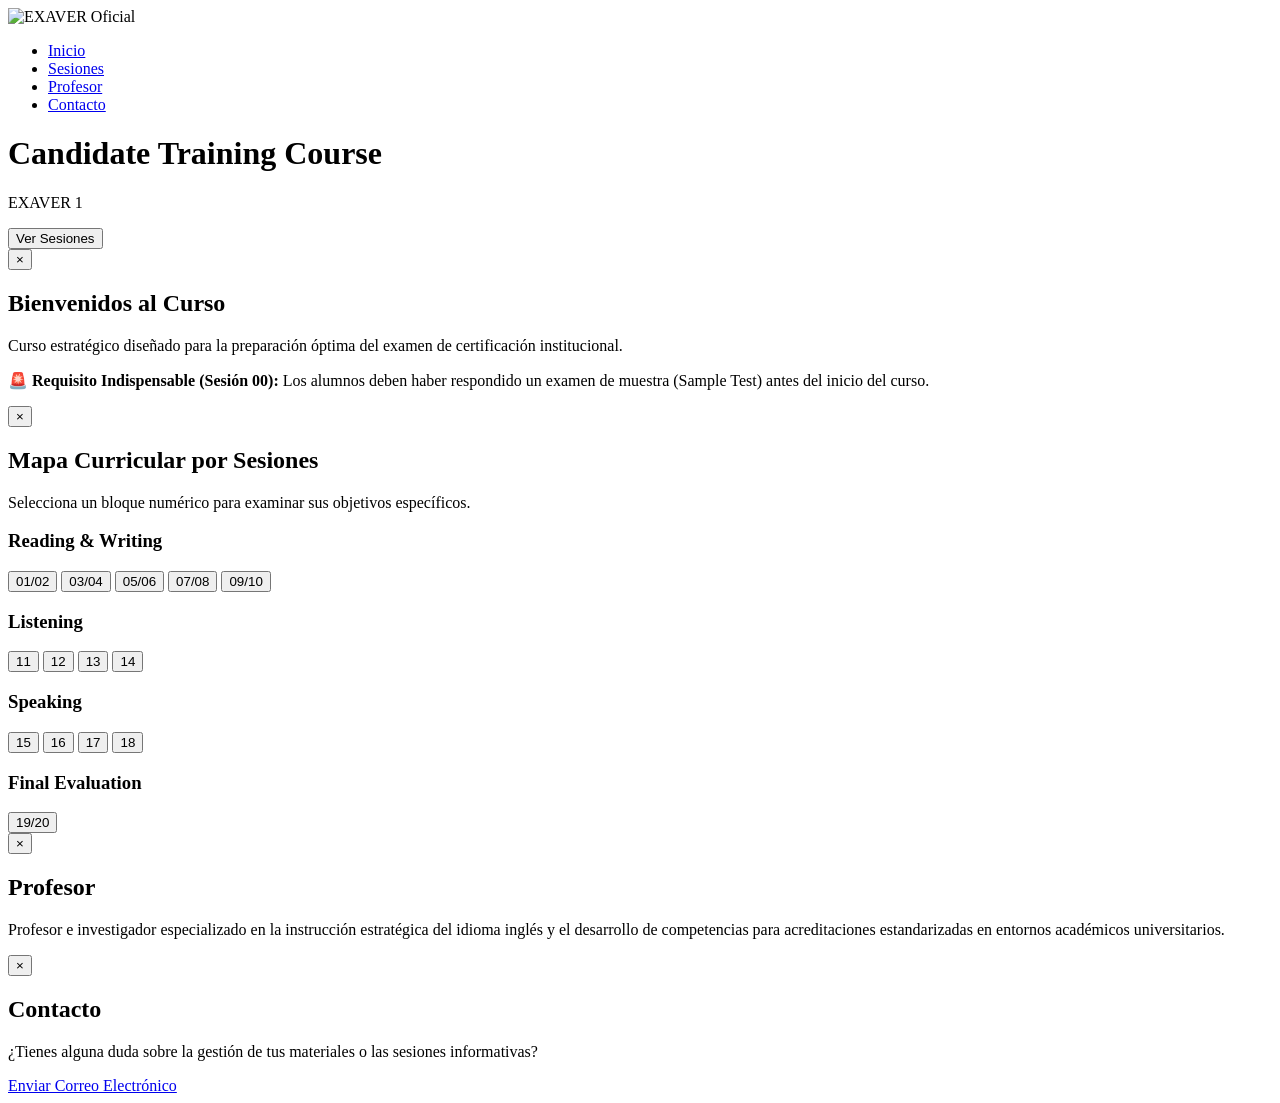
==== detalle.html @ 800e0915 "Add files via upload" ====
<!DOCTYPE html>
<html lang="es">
<head>
    <meta charset="UTF-8">
    <meta name="viewport" content="width=device-width, initial-scale=1.0">
    <title>EXAVER 1 Candidate Training Course</title>
    <link href="https://fonts.googleapis.com/css2?family=Montserrat:wght@400;600;800&display=swap" rel="stylesheet">
    <link rel="stylesheet" href="style.css">
</head>
<body>

    <header>
        <nav class="navbar">
            <div class="logo-container">
                <img src="image_718821.png" alt="EXAVER Oficial" class="nav-logo">
            </div>
            <ul class="nav-links">
                <li><a href="#" onclick="abrirModal('modal-inicio')">Inicio</a></li>
                <li><a href="#" onclick="abrirModal('modal-sesiones')">Sesiones</a></li>
                <li><a href="#" onclick="abrirModal('modal-profesor')">Profesor</a></li>
                <li><a href="#" onclick="abrirModal('modal-contacto')">Contacto</a></li>
            </ul>
        </nav>
    </header>

    <main class="hero-cover">
        <div class="hero-overlay">
            <div class="hero-content">
                <h1>Candidate Training Course</h1>
                <p class="tagline">EXAVER 1</p>
                <button class="btn-main" onclick="abrirModal('modal-sesiones')">Ver Sesiones</button>
            </div>
        </div>
    </main>

    <div id="modal-inicio" class="modal-overlay">
        <div class="modal-window">
            <button class="modal-close" onclick="cerrarModal('modal-inicio')">&times;</button>
            <h2>Bienvenidos al Curso</h2>
            <div class="divider"></div>
            <p class="modal-intro">Curso estratégico diseñado para la preparación óptima del examen de certificación institucional.</p>
            <div class="alert-box">
                <p><strong>🚨 Requisito Indispensable (Sesión 00):</strong> Los alumnos deben haber respondido un examen de muestra (Sample Test) antes del inicio del curso.</p>
            </div>
        </div>
    </div>

    <div id="modal-sesiones" class="modal-overlay">
        <div class="modal-window modal-wide">
            <button class="modal-close" onclick="cerrarModal('modal-sesiones')">&times;</button>
            <h2>Mapa Curricular por Sesiones</h2>
            <p class="modal-subtitle">Selecciona un bloque numérico para examinar sus objetivos específicos.</p>
            
            <div class="modules-grid">
                <div class="card bg-rw">
                    <h3>Reading & Writing</h3>
                    <div class="btn-group">
                        <button class="btn-session" onclick="verDetalle('1_2')">01/02</button>
                        <button class="btn-session" onclick="verDetalle('3_4')">03/04</button>
                        <button class="btn-session" onclick="verDetalle('5_6')">05/06</button>
                        <button class="btn-session" onclick="verDetalle('7_8')">07/08</button>
                        <button class="btn-session" onclick="verDetalle('9_10')">09/10</button>
                    </div>
                </div>

                <div class="card bg-listening">
                    <h3>Listening</h3>
                    <div class="btn-group">
                        <button class="btn-session" onclick="verDetalle('11')">11</button>
                        <button class="btn-session" onclick="verDetalle('12')">12</button>
                        <button class="btn-session" onclick="verDetalle('13')">13</button>
                        <button class="btn-session" onclick="verDetalle('14')">14</button>
                    </div>
                </div>

                <div class="card bg-speaking">
                    <h3>Speaking</h3>
                    <div class="btn-group">
                        <button class="btn-session" onclick="verDetalle('15')">15</button>
                        <button class="btn-session" onclick="verDetalle('16')">16</button>
                        <button class="btn-session" onclick="verDetalle('17')">17</button>
                        <button class="btn-session" onclick="verDetalle('18')">18</button>
                    </div>
                </div>

                <div class="card bg-final">
                    <h3>Final Evaluation</h3>
                    <div class="btn-group justify-center">
                        <button class="btn-session long-btn" onclick="verDetalle('19_20')">19/20</button>
                    </div>
                </div>
            </div>
        </div>
    </div>

    <div id="modal-profesor" class="modal-overlay">
        <div class="modal-window">
            <button class="modal-close" onclick="cerrarModal('modal-profesor')">&times;</button>
            <h2>Profesor</h2>
            <div class="divider"></div>
            <p class="text-content">Profesor e investigador especializado en la instrucción estratégica del idioma inglés y el desarrollo de competencias para acreditaciones estandarizadas en entornos académicos universitarios.</p>
        </div>
    </div>

    <div id="modal-contacto" class="modal-overlay">
        <div class="modal-window">
            <button class="modal-close" onclick="cerrarModal('modal-contacto')">&times;</button>
            <h2>Contacto</h2>
            <div class="divider"></div>
            <p class="text-content">¿Tienes alguna duda sobre la gestión de tus materiales o las sesiones informativas?</p>
            <a href="mailto:tu-correo@uv.mx" class="btn-action">Enviar Correo Electrónico</a>
        </div>
    </div>

    <script>
        function abrirModal(id) {
            document.getElementById(id).classList.add('active');
        }
        function cerrarModal(id) {
            document.getElementById(id).classList.remove('active');
        }
        function verDetalle(id) {
            // Redirige de manera limpia a la nueva ventana dedicada
            window.open('detalle.html?sesion=' + id, '_blank');
        }
    </script>
</body>
</html>
---- style.css ----
<!DOCTYPE html>
<html lang="es">
<head>
    <meta charset="UTF-8">
    <meta name="viewport" content="width=device-width, initial-scale=1.0">
    <title>Detalles de la Sesión</title>
    <link href="https://fonts.googleapis.com/css2?family=Montserrat:wght@400;600;800&display=swap" rel="stylesheet">
    <link rel="stylesheet" href="style.css">
</head>
<body style="background: #f3f7fa; display: flex; align-items: center; justify-content: center; min-height: 100vh;">

    <div class="standalone-detail-page animate-fade">
        <div class="detail-box">
            <span id="det-modulo" class="badge">Módulo</span>
            <h1 id="det-titulo">Cargando Sesión...</h1>
            <div class="divider"></div>
            <div class="info-block">
                <h4>🎯 Enfoque Principal:</h4>
                <p id="det-foco"></p>
            </div>
            <div class="info-block">
                <h4>🚀 Objetivos Estratégicos:</h4>
                <ul id="det-objetivos"></ul>
            </div>
            <button onclick="window.close()" class="btn-action" style="background-color: #4A5568;">Cerrar esta Ventana</button>
        </div>
    </div>

    <script>
        const datosSesiones = {
            "1_2": { mod: "Reading & Writing", t: "Sesiones 01 / 02", f: "Comprensión global de avisos y señalizaciones[cite: 15, 16].", o: ["Identificar intenciones comunicativas en textos cortos.", "Aprender mecánicas de descarte lógico de distractores semánticos."] },
            "3_4": { mod: "Reading & Writing", t: "Sesiones 03 / 04", f: "Reforzamiento de emparejamiento de textos complejos[cite: 19, 21].", o: ["Escanear información bajo presión de tiempo coordinado.", "Cruzar restricciones léxicas en perfiles múltiples."] },
            "5_6": { mod: "Reading & Writing", t: "Sesiones 05 / 06", f: "Procesamiento de Cloze estructural y gramatical[cite: 23, 24].", o: ["Analizar la cohesión mediante conectores y pronombres de referencia.", "Evaluar contextos gramaticales anteriores y posteriores."] },
            "7_8": { mod: "Reading & Writing", t: "Sesiones 07 / 08", f: "Comprensión detallada de opiniones y textos extensos[cite: 26, 27].", o: ["Discernir de manera puntual entre datos factuales y opiniones implícitas.", "Mapear líneas de evidencia textual directa."] },
            "9_10": { mod: "Reading & Writing", t: "Sesiones 09 / 10", f: "Producción de textos escritos estructurados[cite: 31, 32].", o: ["Aplicar rúbricas de cumplimiento de tarea y rango léxico.", "Desarrollar plantillas de redacción formal e informal."] },
            "11": { mod: "Listening", t: "Sesión 11", f: "Identificación de datos específicos en monólogos cortos[cite: 93, 94].", o: ["Monitorear distractores auditivos recurrentes.", "Retener información numérica y de localización precisa."] },
            "12": { mod: "Listening", t: "Sesión 12", f: "Reforzamiento de completado de notas y dictados[cite: 96, 97].", o: ["Predecir categorías gramaticales antes de las reproducciones.", "Asegurar ortografía precisa bajo velocidad de examen."] },
            "13": { mod: "Listening", t: "Sesión 13", f: "Identificación de posturas en múltiples hablantes[cite: 99, 100].", o: ["Interpretar estados de ánimo y lenguaje idiomático.", "Discernir intenciones abstractas más allá de palabras literales."] },
            "14": { mod: "Listening", t: "Sesión 14", f: "Seguimiento de narrativas y diálogos extensos[cite: 104, 105].", o: ["Mantener concentración sostenida en audios de larga duración.", "Detectar cambios discursivos clave para avanzar preguntas."] },
            "15": { mod: "Speaking", t: "Sesión 15", f: "Entrevista personal e interacción social directa[cite: 117].", o: ["Expandir respuestas cortas de manera natural.", "Estructurar respuestas combinando justificación y anécdotas."] },
            "16": { mod: "Speaking", t: "Sesión 16", f: "Reforzamiento de tareas colaborativas en parejas[cite: 118].", o: ["Manejar turnos de habla y estrategias de negociación fluida.", "Establecer diálogos de balance mutuo en la distribución de tiempo."] },
            "17": { mod: "Speaking", t: "Sesión 17", f: "Desarrollo del turno monologal extendido[cite: 118].", o: ["Organizar descripciones visuales mediante conectores de espacio.", "Aplicar técnicas de circunloquio ante vacíos de vocabulario."] },
            "18": { mod: "Speaking", t: "Sesión 18", f: "Práctica general con evaluaciones formativas de Speaking[cite: 118].", o: ["Simular tiempos y dinámicas de interacción bajo rúbrica real.", "Co-evaluar el desempeño oral usando listas de verificación objetivas."] },
            "19_20": { mod: "Final Evaluation", t: "Sesiones 19 / 20", f: "Simulacro real integrado (1.5 horas) y cierre estratégico con retroalimentación [cite: 132].", o: ["Administrar los tiempos de resolución y vaciado de respuestas en bloques reales [cite: 132].", "Recibir diagnósticos de error para prevención sistemática final[cite: 132]."] }
        };

        const params = new URLSearchParams(window.location.search);
        const sesionId = params.get('sesion');

        if (sesionId && datosSesiones[sesionId]) {
            const data = datosSesiones[sesionId];
            document.getElementById('det-modulo').innerText = data.mod;
            document.getElementById('det-titulo').innerText = data.t;
            document.getElementById('det-foco').innerText = data.f;
            
            let htmlObj = "";
            data.o.forEach(obj => { htmlObj += `<li>${obj}</li>`; });
            document.getElementById('det-objetivos').innerHTML = htmlObj;
            document.title = "Detalles - " + data.t;
        } else {
            document.getElementById('det-titulo').innerText = "Sesión no encontrada";
        }
    </script>
</body>
</html>
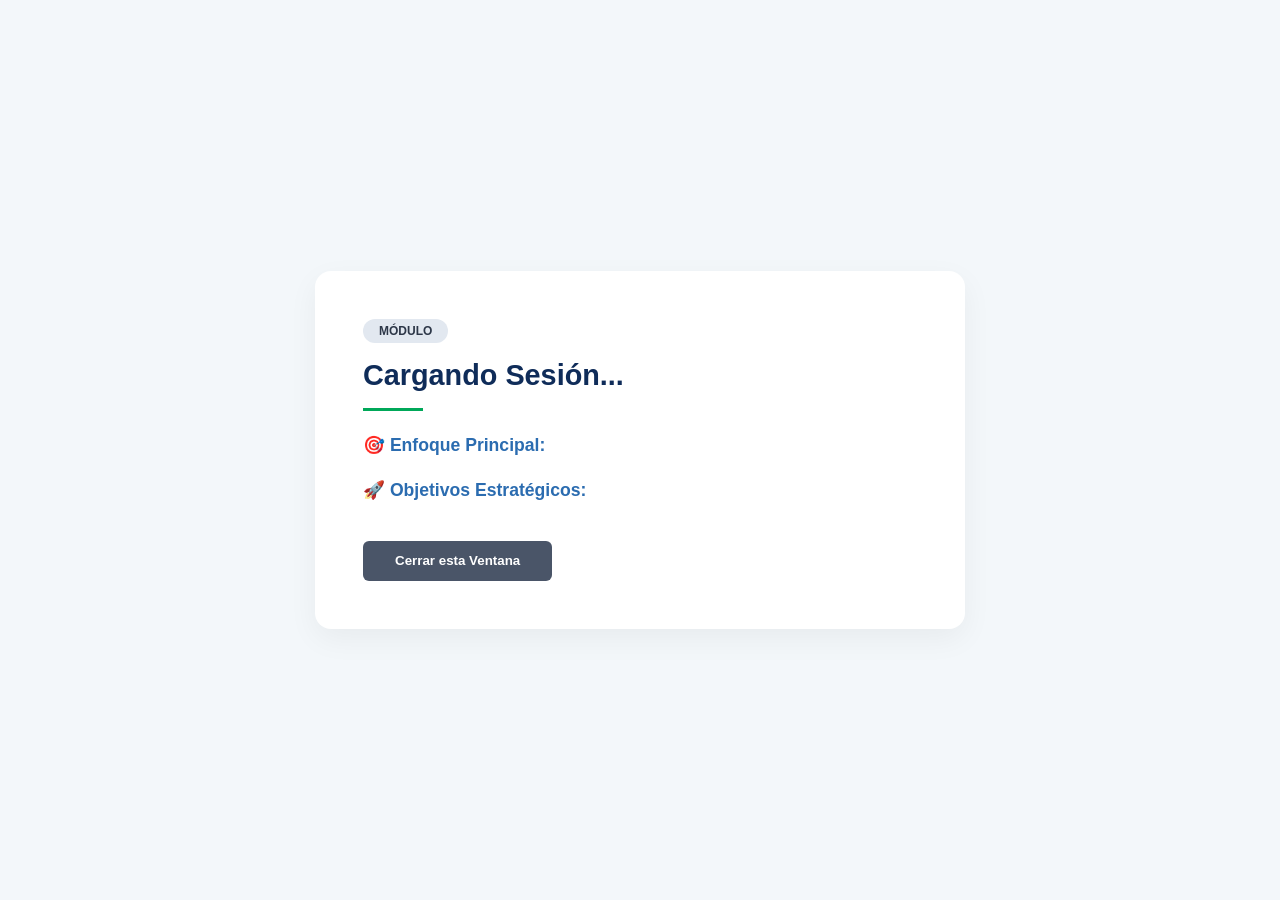
==== commit d392680c: "Add files via upload EXACT Launchment" ====
--- a/detalle.html
+++ b/detalle.html
@@ -3,125 +3,74 @@
 <head>
     <meta charset="UTF-8">
     <meta name="viewport" content="width=device-width, initial-scale=1.0">
-    <title>EXAVER 1 Candidate Training Course</title>
+    <title>Detalles de la Sesión</title>
     <link href="https://fonts.googleapis.com/css2?family=Montserrat:wght@400;600;800&display=swap" rel="stylesheet">
-    <link rel="stylesheet" href="style.css">
+    <style>
+        :root { --exaver-blue: #2B6CB0; --dark-text: #2d3748; }
+        * { margin: 0; padding: 0; box-sizing: border-box; font-family: 'Montserrat', sans-serif; }
+        body { background: #f3f7fa; display: flex; align-items: center; justify-content: center; min-height: 100vh; padding: 1.5rem; }
+        
+        .detail-box { background: #ffffff; padding: 3rem; border-radius: 16px; box-shadow: 0 10px 30px rgba(0,0,0,0.05); max-width: 650px; width: 100%; }
+        .badge { background-color: #E2E8F0; color: var(--dark-text); padding: 0.3rem 1rem; border-radius: 20px; font-size: 0.75rem; font-weight: 700; text-transform: uppercase; display: inline-block; margin-bottom: 1rem; }
+        h1 { color: #0F2C59; font-size: 1.8rem; font-weight: 800; margin-bottom: 1rem; }
+        .divider { height: 3px; background: #00A859; width: 60px; margin-bottom: 1.5rem; }
+        .info-block { margin-bottom: 1.5rem; color: var(--dark-text); }
+        .info-block h4 { color: var(--exaver-blue); margin-bottom: 0.4rem; font-size: 1.1rem; }
+        .info-block p { color: #4A5568; line-height: 1.6; }
+        .info-block ul { padding-left: 1.2rem; color: #4A5568; line-height: 1.6; }
+        .info-block li { margin-bottom: 0.4rem; }
+        
+        .btn-close { display: inline-block; background-color: #4A5568; color: #ffffff; padding: 0.8rem 2rem; border-radius: 6px; font-weight: 600; border: none; cursor: pointer; margin-top: 1rem; }
+    </style>
 </head>
 <body>
 
-    <header>
-        <nav class="navbar">
-            <div class="logo-container">
-                <img src="image_718821.png" alt="EXAVER Oficial" class="nav-logo">
-            </div>
-            <ul class="nav-links">
-                <li><a href="#" onclick="abrirModal('modal-inicio')">Inicio</a></li>
-                <li><a href="#" onclick="abrirModal('modal-sesiones')">Sesiones</a></li>
-                <li><a href="#" onclick="abrirModal('modal-profesor')">Profesor</a></li>
-                <li><a href="#" onclick="abrirModal('modal-contacto')">Contacto</a></li>
-            </ul>
-        </nav>
-    </header>
-
-    <main class="hero-cover">
-        <div class="hero-overlay">
-            <div class="hero-content">
-                <h1>Candidate Training Course</h1>
-                <p class="tagline">EXAVER 1</p>
-                <button class="btn-main" onclick="abrirModal('modal-sesiones')">Ver Sesiones</button>
-            </div>
+    <div class="detail-box">
+        <span id="det-modulo" class="badge">Módulo</span>
+        <h1 id="det-titulo">Cargando Sesión...</h1>
+        <div class="divider"></div>
+        <div class="info-block">
+            <h4>🎯 Enfoque Principal:</h4>
+            <p id="det-foco"></p>
         </div>
-    </main>
-
-    <div id="modal-inicio" class="modal-overlay">
-        <div class="modal-window">
-            <button class="modal-close" onclick="cerrarModal('modal-inicio')">&times;</button>
-            <h2>Bienvenidos al Curso</h2>
-            <div class="divider"></div>
-            <p class="modal-intro">Curso estratégico diseñado para la preparación óptima del examen de certificación institucional.</p>
-            <div class="alert-box">
-                <p><strong>🚨 Requisito Indispensable (Sesión 00):</strong> Los alumnos deben haber respondido un examen de muestra (Sample Test) antes del inicio del curso.</p>
-            </div>
+        <div class="info-block">
+            <h4>🚀 Objetivos Estratégicos:</h4>
+            <ul id="det-objetivos"></ul>
         </div>
-    </div>
-
-    <div id="modal-sesiones" class="modal-overlay">
-        <div class="modal-window modal-wide">
-            <button class="modal-close" onclick="cerrarModal('modal-sesiones')">&times;</button>
-            <h2>Mapa Curricular por Sesiones</h2>
-            <p class="modal-subtitle">Selecciona un bloque numérico para examinar sus objetivos específicos.</p>
-            
-            <div class="modules-grid">
-                <div class="card bg-rw">
-                    <h3>Reading & Writing</h3>
-                    <div class="btn-group">
-                        <button class="btn-session" onclick="verDetalle('1_2')">01/02</button>
-                        <button class="btn-session" onclick="verDetalle('3_4')">03/04</button>
-                        <button class="btn-session" onclick="verDetalle('5_6')">05/06</button>
-                        <button class="btn-session" onclick="verDetalle('7_8')">07/08</button>
-                        <button class="btn-session" onclick="verDetalle('9_10')">09/10</button>
-                    </div>
-                </div>
-
-                <div class="card bg-listening">
-                    <h3>Listening</h3>
-                    <div class="btn-group">
-                        <button class="btn-session" onclick="verDetalle('11')">11</button>
-                        <button class="btn-session" onclick="verDetalle('12')">12</button>
-                        <button class="btn-session" onclick="verDetalle('13')">13</button>
-                        <button class="btn-session" onclick="verDetalle('14')">14</button>
-                    </div>
-                </div>
-
-                <div class="card bg-speaking">
-                    <h3>Speaking</h3>
-                    <div class="btn-group">
-                        <button class="btn-session" onclick="verDetalle('15')">15</button>
-                        <button class="btn-session" onclick="verDetalle('16')">16</button>
-                        <button class="btn-session" onclick="verDetalle('17')">17</button>
-                        <button class="btn-session" onclick="verDetalle('18')">18</button>
-                    </div>
-                </div>
-
-                <div class="card bg-final">
-                    <h3>Final Evaluation</h3>
-                    <div class="btn-group justify-center">
-                        <button class="btn-session long-btn" onclick="verDetalle('19_20')">19/20</button>
-                    </div>
-                </div>
-            </div>
-        </div>
-    </div>
-
-    <div id="modal-profesor" class="modal-overlay">
-        <div class="modal-window">
-            <button class="modal-close" onclick="cerrarModal('modal-profesor')">&times;</button>
-            <h2>Profesor</h2>
-            <div class="divider"></div>
-            <p class="text-content">Profesor e investigador especializado en la instrucción estratégica del idioma inglés y el desarrollo de competencias para acreditaciones estandarizadas en entornos académicos universitarios.</p>
-        </div>
-    </div>
-
-    <div id="modal-contacto" class="modal-overlay">
-        <div class="modal-window">
-            <button class="modal-close" onclick="cerrarModal('modal-contacto')">&times;</button>
-            <h2>Contacto</h2>
-            <div class="divider"></div>
-            <p class="text-content">¿Tienes alguna duda sobre la gestión de tus materiales o las sesiones informativas?</p>
-            <a href="mailto:tu-correo@uv.mx" class="btn-action">Enviar Correo Electrónico</a>
-        </div>
+        <button onclick="window.close()" class="btn-close">Cerrar esta Ventana</button>
     </div>
 
     <script>
-        function abrirModal(id) {
-            document.getElementById(id).classList.add('active');
-        }
-        function cerrarModal(id) {
-            document.getElementById(id).classList.remove('active');
-        }
-        function verDetalle(id) {
-            // Redirige de manera limpia a la nueva ventana dedicada
-            window.open('detalle.html?sesion=' + id, '_blank');
+        const datosSesiones = {
+            "1_2": { mod: "Reading & Writing", t: "Sesiones 01 / 02", f: "Comprensión global de avisos y señalizaciones.", o: ["Identificar intenciones comunicativas en textos cortos.", "Aprender mecánicas de descarte lógico de distractores semánticos."] },
+            "3_4": { mod: "Reading & Writing", t: "Sesiones 03 / 04", f: "Reforzamiento de emparejamiento de textos complejos.", o: ["Escanear información bajo presión de tiempo coordinado.", "Cruzar restricciones léxicas en perfiles múltiples."] },
+            "5_6": { mod: "Reading & Writing", t: "Sesiones 05 / 06", f: "Procesamiento de Cloze estructural y gramatical.", o: ["Analizar la cohesión mediante conectores y pronombres de referencia.", "Evaluar contextos gramaticales anteriores y posteriores."] },
+            "7_8": { mod: "Reading & Writing", t: "Sesiones 07 / 08", f: "Comprensión detallada de opiniones y textos extensos.", o: ["Discernir de manera puntual entre datos factuales y opiniones implícitas.", "Mapear líneas de evidencia textual directa."] },
+            "9_10": { mod: "Reading & Writing", t: "Sesiones 09 / 10", f: "Producción de textos escritos estructurados.", o: ["Aplicar rúbricas de cumplimiento de tarea y rango léxico.", "Desarrollar plantillas de redacción formal e informal."] },
+            "11": { mod: "Listening", t: "Sesión 11", f: "Identificación de datos específicos en monólogos cortos.", o: ["Monitorear distractores auditivos recurrentes.", "Retener información numérica y de localización precisa."] },
+            "12": { mod: "Listening", t: "Sesión 12", f: "Reforzamiento de completado de notas y dictados.", o: ["Predecir categorías gramaticales antes de las reproducciones.", "Asegurar ortografía precisa bajo velocidad de examen."] },
+            "13": { mod: "Listening", t: "Sesión 13", f: "Identificación de posturas en múltiples hablantes.", o: ["Interpretar estados de ánimo y lenguaje idiomático.", "Discernir intenciones abstractas más allá de palabras literales."] },
+            "14": { mod: "Listening", t: "Sesión 14", f: "Seguimiento de narrativas y diálogos extensos.", o: ["Mantener concentración sostenida en audios de larga duración.", "Detectar cambios discursivos clave para avanzar preguntas."] },
+            "15": { mod: "Speaking", t: "Sesión 15", f: "Entrevista personal e interacción social directa.", o: ["Expandir respuestas cortas de manera natural.", "Estructurar respuestas combinando justificación y anécdotas."] },
+            "16": { mod: "Speaking", t: "Sesión 16", f: "Reforzamiento de tareas colaborativas en parejas.", o: ["Manejar turnos de habla y estrategias de negociación fluida.", "Establecer diálogos de balance mutuo en la distribución de tiempo."] },
+            "17": { mod: "Speaking", t: "Sesión 17", f: "Desarrollo del turno monologal extendido.", o: ["Organizar descripciones visuales mediante conectores de espacio.", "Aplicar técnicas de circunloquio ante vacíos de vocabulario."] },
+            "18": { mod: "Speaking", t: "Sesión 18", f: "Práctica general con evaluaciones formativas de Speaking.", o: ["Simular tiempos y dinámicas de interacción bajo rúbrica real.", "Co-evaluar el desempeño oral usando listas de verificación objetivas."] },
+            "19_20": { mod: "Final Evaluation", t: "Sesiones 19 / 20", f: "Simulacro real integrado (1.5 horas) y cierre estratégico con retroalimentación.", o: ["Administrar los tiempos de resolución y vaciado de respuestas en bloques reales.", "Recibir diagnósticos de error para prevención sistemática final."] }
+        };
+
+        const params = new URLSearchParams(window.location.search);
+        const sesionId = params.get('sesion');
+
+        if (sesionId && datosSesiones[sesionId]) {
+            const data = datosSesiones[sesionId];
+            document.getElementById('det-modulo').innerText = data.mod;
+            document.getElementById('det-titulo').innerText = data.t;
+            document.getElementById('det-foco').innerText = data.f;
+            
+            let htmlObj = "";
+            data.o.forEach(obj => { htmlObj += `<li>${obj}</li>`; });
+            document.getElementById('det-objetivos').innerHTML = htmlObj;
+            document.title = "Detalles - " + data.t;
         }
     </script>
 </body>
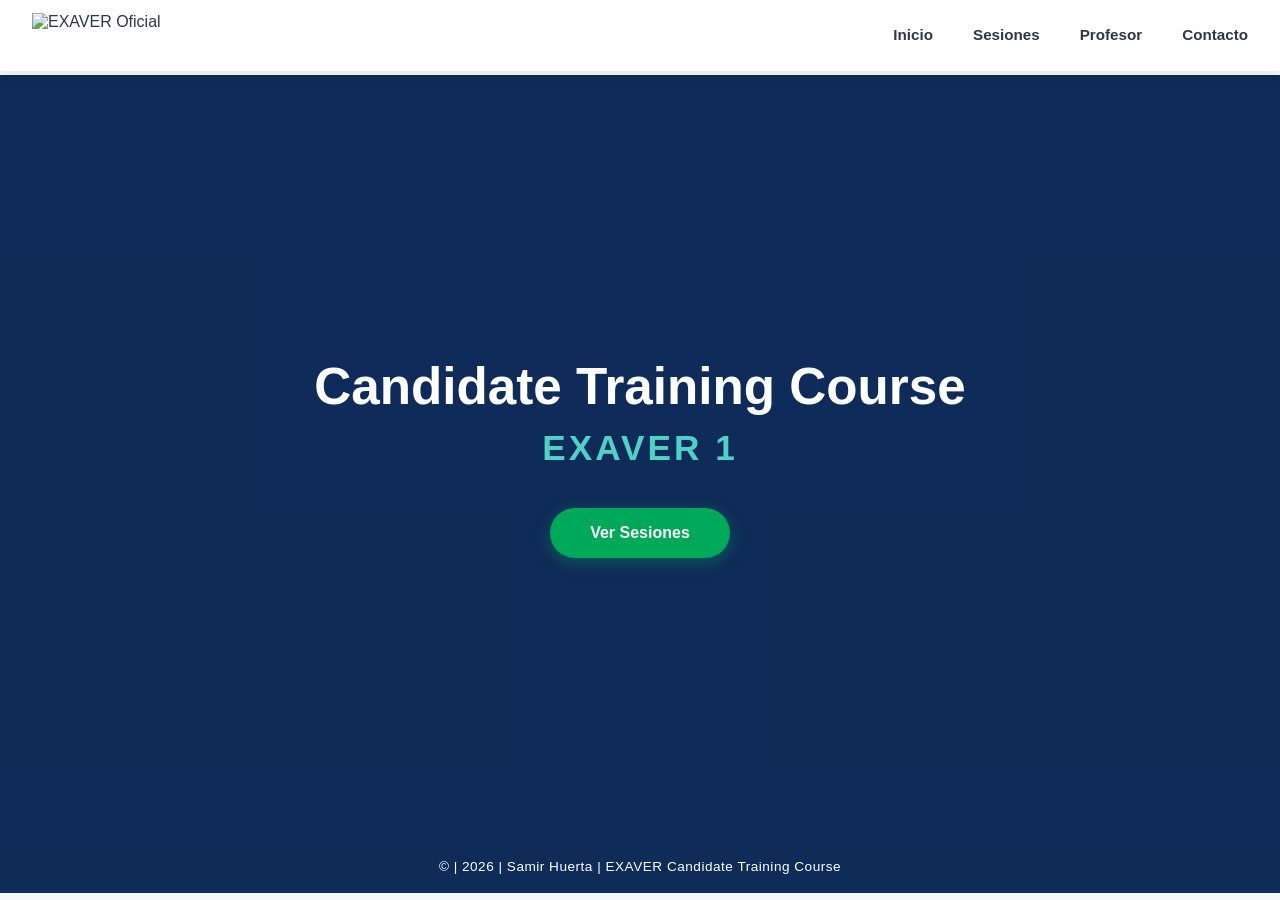
==== commit 239ce839: "Add files via upload" ====
--- a/detalle.html
+++ b/detalle.html
@@ -3,75 +3,464 @@
 <head>
     <meta charset="UTF-8">
     <meta name="viewport" content="width=device-width, initial-scale=1.0">
-    <title>Detalles de la Sesión</title>
+    <title>EXAVER 1 Candidate Training Course</title>
     <link href="https://fonts.googleapis.com/css2?family=Montserrat:wght@400;600;800&display=swap" rel="stylesheet">
     <style>
-        :root { --exaver-blue: #2B6CB0; --dark-text: #2d3748; }
-        * { margin: 0; padding: 0; box-sizing: border-box; font-family: 'Montserrat', sans-serif; }
-        body { background: #f3f7fa; display: flex; align-items: center; justify-content: center; min-height: 100vh; padding: 1.5rem; }
-        
-        .detail-box { background: #ffffff; padding: 3rem; border-radius: 16px; box-shadow: 0 10px 30px rgba(0,0,0,0.05); max-width: 650px; width: 100%; }
-        .badge { background-color: #E2E8F0; color: var(--dark-text); padding: 0.3rem 1rem; border-radius: 20px; font-size: 0.75rem; font-weight: 700; text-transform: uppercase; display: inline-block; margin-bottom: 1rem; }
-        h1 { color: #0F2C59; font-size: 1.8rem; font-weight: 800; margin-bottom: 1rem; }
-        .divider { height: 3px; background: #00A859; width: 60px; margin-bottom: 1.5rem; }
-        .info-block { margin-bottom: 1.5rem; color: var(--dark-text); }
-        .info-block h4 { color: var(--exaver-blue); margin-bottom: 0.4rem; font-size: 1.1rem; }
-        .info-block p { color: #4A5568; line-height: 1.6; }
-        .info-block ul { padding-left: 1.2rem; color: #4A5568; line-height: 1.6; }
-        .info-block li { margin-bottom: 0.4rem; }
-        
-        .btn-close { display: inline-block; background-color: #4A5568; color: #ffffff; padding: 0.8rem 2rem; border-radius: 6px; font-weight: 600; border: none; cursor: pointer; margin-top: 1rem; }
+        :root {
+            --exaver-blue: #0F2C59;     /* Azul marino corporativo de Final Evaluation para las secciones */
+            --exaver-green: #00A859;    /* Verde oficial para los botones numéricos */
+            --dark-text: #2d3748;
+            --white: #ffffff;
+            --light-bg: #f3f7fa;
+        }
+
+        * {
+            margin: 0;
+            padding: 0;
+            box-sizing: border-box;
+            font-family: 'Montserrat', sans-serif;
+        }
+
+        body, html {
+            height: 100%;
+            background-color: var(--light-bg);
+            color: var(--dark-text);
+        }
+
+        /* Barra de Navegación */
+        header {
+            background-color: var(--white);
+            box-shadow: 0 4px 15px rgba(0,0,0,0.06);
+            position: fixed;
+            width: 100%;
+            top: 0;
+            z-index: 999;
+        }
+
+        .navbar {
+            display: flex;
+            justify-content: space-between;
+            align-items: center;
+            max-width: 1300px;
+            margin: 0 auto;
+            padding: 0.8rem 2rem;
+        }
+
+        .nav-logo {
+            height: 45px;
+            display: block;
+        }
+
+        .nav-links {
+            display: flex;
+            list-style: none;
+            gap: 2.5rem;
+        }
+
+        .nav-links a {
+            text-decoration: none;
+            color: var(--dark-text);
+            font-weight: 600;
+            font-size: 0.95rem;
+            transition: color 0.2s;
+            cursor: pointer;
+        }
+
+        .nav-links a:hover {
+            color: var(--exaver-green);
+        }
+
+        /* Contenedor Principal (Cambios de sección en la misma ventana) */
+        .main-wrapper {
+            padding-top: 75px;
+            min-height: calc(100vh - 60px);
+            display: flex;
+            align-items: center;
+            justify-content: center;
+        }
+
+        /* Portada Fija */
+        .hero-cover {
+            width: 100%;
+            height: calc(100vh - 135px);
+            background: url('image_718821.png') no-repeat center center;
+            background-size: contain; 
+            background-color: var(--exaver-blue);
+        }
+
+        .hero-overlay {
+            background: rgba(15, 44, 89, 0.88);
+            height: 100%;
+            width: 100%;
+            display: flex;
+            align-items: center;
+            justify-content: center;
+        }
+
+        .hero-content {
+            text-align: center;
+            color: var(--white);
+        }
+
+        .hero-content h1 {
+            font-size: 3.2rem;
+            font-weight: 800;
+            margin-bottom: 0.8rem;
+        }
+
+        .tagline {
+            font-size: 2.2rem;
+            font-weight: 800;
+            color: #4FD1C5;
+            margin-bottom: 2.5rem;
+            letter-spacing: 3px;
+        }
+
+        .btn-main {
+            background-color: var(--exaver-green);
+            color: var(--white);
+            border: none;
+            padding: 1rem 2.5rem;
+            font-size: 1rem;
+            font-weight: 700;
+            border-radius: 30px;
+            cursor: pointer;
+            box-shadow: 0 4px 15px rgba(0, 168, 89, 0.4);
+            transition: transform 0.2s;
+        }
+
+        .btn-main:hover {
+            transform: scale(1.05);
+        }
+
+        /* Estructura de Vistas Internas (Paneles Interactivos) */
+        .view-panel {
+            display: none;
+            background: var(--white);
+            width: 90%;
+            max-width: 600px;
+            padding: 3rem;
+            border-radius: 16px;
+            box-shadow: 0 10px 30px rgba(0,0,0,0.05);
+            margin: 2rem auto;
+        }
+
+        .view-panel.modal-wide {
+            max-width: 1050px;
+        }
+
+        .view-panel.active {
+            display: block;
+            animation: fadeIn 0.3s ease-out;
+        }
+
+        h2 {
+            color: var(--exaver-blue);
+            font-size: 2rem;
+            font-weight: 800;
+            margin-bottom: 1rem;
+        }
+
+        .divider {
+            height: 3px;
+            background: var(--exaver-green);
+            width: 60px;
+            margin-bottom: 1.5rem;
+        }
+
+        .alert-box {
+            background-color: #FFF5F5;
+            color: #C53030;
+            padding: 1.2rem;
+            border-radius: 8px;
+            border-left: 4px solid #E53E3E;
+            margin-top: 1.5rem;
+            font-weight: 500;
+        }
+
+        .text-content {
+            color: #4A5568;
+            font-size: 1.05rem;
+            line-height: 1.7;
+        }
+
+        /* Configuración del Mapa de Sesiones (Colores según requerimiento) */
+        .modules-grid {
+            display: grid;
+            grid-template-columns: repeat(auto-fit, minmax(220px, 1fr));
+            gap: 1.5rem;
+            margin-top: 2rem;
+        }
+
+        .card {
+            padding: 1.8rem;
+            border-radius: 12px;
+            color: var(--white);
+            background-color: var(--exaver-blue); /* Todas las tarjetas usan el azul de Final Evaluation */
+        }
+
+        .card h3 {
+            font-size: 1.15rem;
+            margin-bottom: 1.2rem;
+            border-bottom: 1px solid rgba(255,255,255,0.2);
+            padding-bottom: 0.5rem;
+        }
+
+        .btn-group {
+            display: flex;
+            flex-wrap: wrap;
+            gap: 0.5rem;
+        }
+
+        /* Botones de número de sesión teñidos de verde */
+        .btn-session {
+            background-color: var(--exaver-green);
+            color: var(--white);
+            border: none;
+            padding: 0.6rem 0.8rem;
+            font-weight: 700;
+            border-radius: 6px;
+            cursor: pointer;
+            transition: all 0.2s;
+        }
+
+        .btn-session:hover {
+            transform: translateY(-2px);
+            opacity: 0.9;
+        }
+
+        .long-btn {
+            width: 100%;
+        }
+
+        /* Bloque de Detalles Internos */
+        .detail-display {
+            background: #fafbfc;
+            border: 1px solid #e2e8f0;
+            padding: 2rem;
+            border-radius: 10px;
+            margin-top: 2rem;
+        }
+
+        .detail-display h3 {
+            color: var(--exaver-blue);
+            margin-bottom: 1rem;
+            font-weight: 800;
+        }
+
+        .info-block {
+            margin-bottom: 1.2rem;
+        }
+
+        .info-block h4 {
+            color: var(--exaver-green);
+            margin-bottom: 0.3rem;
+            font-size: 0.95rem;
+            text-transform: uppercase;
+            letter-spacing: 0.5px;
+        }
+
+        .info-block p, .info-block ul {
+            color: #4A5568;
+            line-height: 1.6;
+            font-size: 0.95rem;
+        }
+
+        .info-block ul {
+            padding-left: 1.2rem;
+        }
+
+        /* Pie de página (Requerimiento 4) */
+        footer {
+            text-align: center;
+            padding: 1.2rem;
+            background-color: var(--exaver-blue);
+            color: var(--white);
+            font-size: 0.85rem;
+            font-weight: 500;
+            letter-spacing: 0.5px;
+        }
+
+        @keyframes fadeIn {
+            from { opacity: 0; transform: translateY(5px); }
+            to { opacity: 1; transform: translateY(0); }
+        }
     </style>
 </head>
 <body>
 
-    <div class="detail-box">
-        <span id="det-modulo" class="badge">Módulo</span>
-        <h1 id="det-titulo">Cargando Sesión...</h1>
-        <div class="divider"></div>
-        <div class="info-block">
-            <h4>🎯 Enfoque Principal:</h4>
-            <p id="det-foco"></p>
+    <header>
+        <nav class="navbar">
+            <div class="logo-container">
+                <img src="image_718821.png" alt="EXAVER Oficial" class="nav-logo">
+            </div>
+            <ul class="nav-links">
+                <li><a onclick="mostrarSeccion('home')">Inicio</a></li>
+                <li><a onclick="mostrarSeccion('modal-sesiones')">Sesiones</a></li>
+                <li><a onclick="mostrarSeccion('modal-profesor')">Profesor</a></li>
+                <li><a onclick="mostrarSeccion('modal-contacto')">Contacto</a></li>
+            </ul>
+        </nav>
+    </header>
+
+    <div class="main-wrapper">
+
+        <main id="home" class="hero-cover">
+            <div class="hero-overlay">
+                <div class="hero-content">
+                    <h1>Candidate Training Course</h1>
+                    <p class="tagline">EXAVER 1</p>
+                    <button class="btn-main" onclick="mostrarSeccion('modal-sesiones')">Ver Sesiones</button>
+                </div>
+            </div>
+        </main>
+
+        <div id="modal-inicio" class="view-panel">
+            <h2>Bienvenidos al Curso</h2>
+            <div class="divider"></div>
+            <p class="text-content">Curso estratégico diseñado para la preparación óptima del examen de certificación institucional.</p>
+            <div class="alert-box">
+                <p><strong>Requisito Indispensable (Sesión 00):</strong> Los alumnos deben haber respondido un examen de muestra (Sample Test) antes del inicio del curso.</p>
+            </div>
         </div>
-        <div class="info-block">
-            <h4>🚀 Objetivos Estratégicos:</h4>
-            <ul id="det-objetivos"></ul>
+
+        <div id="modal-sesiones" class="view-panel modal-wide">
+            <h2>Mapa Curricular por Sesiones</h2>
+            <div class="divider"></div>
+            
+            <div class="modules-grid">
+                <div class="card">
+                    <h3>Reading & Writing</h3>
+                    <div class="btn-group">
+                        <button class="btn-session" onclick="cambiarDetalle('1_2')">01/02</button>
+                        <button class="btn-session" onclick="cambiarDetalle('3_4')">03/04</button>
+                        <button class="btn-session" onclick="cambiarDetalle('5_6')">05/06</button>
+                        <button class="btn-session" onclick="cambiarDetalle('7_8')">07/08</button>
+                        <button class="btn-session" onclick="cambiarDetalle('9_10')">09/10</button>
+                    </div>
+                </div>
+
+                <div class="card">
+                    <h3>Listening</h3>
+                    <div class="btn-group">
+                        <button class="btn-session" onclick="cambiarDetalle('11')">11</button>
+                        <button class="btn-session" onclick="cambiarDetalle('12')">12</button>
+                        <button class="btn-session" onclick="cambiarDetalle('13')">13</button>
+                        <button class="btn-session" onclick="cambiarDetalle('14')">14</button>
+                    </div>
+                </div>
+
+                <div class="card">
+                    <h3>Speaking</h3>
+                    <div class="btn-group">
+                        <button class="btn-session" onclick="cambiarDetalle('15')">15</button>
+                        <button class="btn-session" onclick="cambiarDetalle('16')">16</button>
+                        <button class="btn-session" onclick="cambiarDetalle('17')">17</button>
+                        <button class="btn-session" onclick="cambiarDetalle('18')">18</button>
+                    </div>
+                </div>
+
+                <div class="card">
+                    <h3>Final Evaluation</h3>
+                    <div class="btn-group">
+                        <button class="btn-session long-btn" onclick="cambiarDetalle('19_20')">19/20</button>
+                    </div>
+                </div>
+            </div>
+
+            <div class="detail-display">
+                <h3 id="panel-titulo">Selecciona una sesión</h3>
+                <div class="info-block">
+                    <h4>Enfoque del Examen</h4>
+                    <p id="panel-foco">Haz clic en cualquiera de los botones verdes numéricos de arriba para consultar el desglose académico de los contenidos correspondientes en esta misma sección.</p>
+                </div>
+                <div class="info-block">
+                    <h4>Objetivos del Aprendizaje</h4>
+                    <ul id="panel-objetivos">
+                        <li>Visualización interactiva e inmediata de metas analíticas del Paper.</li>
+                    </ul>
+                </div>
+            </div>
         </div>
-        <button onclick="window.close()" class="btn-close">Cerrar esta Ventana</button>
+
+        <div id="modal-profesor" class="view-panel">
+            <h2>Profesor</h2>
+            <div class="divider"></div>
+            <p class="text-content">Profesor e investigador especializado en la instrucción estratégica del idioma inglés y el desarrollo de competencias para acreditaciones estandarizadas en entornos académicos universitarios.</p>
+        </div>
+
+        <div id="modal-contacto" class="view-panel">
+            <h2>Contacto</h2>
+            <div class="divider"></div>
+            <p class="text-content">¿Tienes alguna duda sobre la gestión de tus materiales o las sesiones informativas?</p>
+            <p class="text-content" style="margin-top: 1rem; font-weight: 600;">Correo Institucional: tu-correo@uv.mx</p>
+        </div>
+
     </div>
 
+    <footer>
+        &copy; | 2026 | Samir Huerta | EXAVER Candidate Training Course
+    </footer>
+
     <script>
-        const datosSesiones = {
-            "1_2": { mod: "Reading & Writing", t: "Sesiones 01 / 02", f: "Comprensión global de avisos y señalizaciones.", o: ["Identificar intenciones comunicativas en textos cortos.", "Aprender mecánicas de descarte lógico de distractores semánticos."] },
-            "3_4": { mod: "Reading & Writing", t: "Sesiones 03 / 04", f: "Reforzamiento de emparejamiento de textos complejos.", o: ["Escanear información bajo presión de tiempo coordinado.", "Cruzar restricciones léxicas en perfiles múltiples."] },
-            "5_6": { mod: "Reading & Writing", t: "Sesiones 05 / 06", f: "Procesamiento de Cloze estructural y gramatical.", o: ["Analizar la cohesión mediante conectores y pronombres de referencia.", "Evaluar contextos gramaticales anteriores y posteriores."] },
-            "7_8": { mod: "Reading & Writing", t: "Sesiones 07 / 08", f: "Comprensión detallada de opiniones y textos extensos.", o: ["Discernir de manera puntual entre datos factuales y opiniones implícitas.", "Mapear líneas de evidencia textual directa."] },
-            "9_10": { mod: "Reading & Writing", t: "Sesiones 09 / 10", f: "Producción de textos escritos estructurados.", o: ["Aplicar rúbricas de cumplimiento de tarea y rango léxico.", "Desarrollar plantillas de redacción formal e informal."] },
-            "11": { mod: "Listening", t: "Sesión 11", f: "Identificación de datos específicos en monólogos cortos.", o: ["Monitorear distractores auditivos recurrentes.", "Retener información numérica y de localización precisa."] },
-            "12": { mod: "Listening", t: "Sesión 12", f: "Reforzamiento de completado de notas y dictados.", o: ["Predecir categorías gramaticales antes de las reproducciones.", "Asegurar ortografía precisa bajo velocidad de examen."] },
-            "13": { mod: "Listening", t: "Sesión 13", f: "Identificación de posturas en múltiples hablantes.", o: ["Interpretar estados de ánimo y lenguaje idiomático.", "Discernir intenciones abstractas más allá de palabras literales."] },
-            "14": { mod: "Listening", t: "Sesión 14", f: "Seguimiento de narrativas y diálogos extensos.", o: ["Mantener concentración sostenida en audios de larga duración.", "Detectar cambios discursivos clave para avanzar preguntas."] },
-            "15": { mod: "Speaking", t: "Sesión 15", f: "Entrevista personal e interacción social directa.", o: ["Expandir respuestas cortas de manera natural.", "Estructurar respuestas combinando justificación y anécdotas."] },
-            "16": { mod: "Speaking", t: "Sesión 16", f: "Reforzamiento de tareas colaborativas en parejas.", o: ["Manejar turnos de habla y estrategias de negociación fluida.", "Establecer diálogos de balance mutuo en la distribución de tiempo."] },
-            "17": { mod: "Speaking", t: "Sesión 17", f: "Desarrollo del turno monologal extendido.", o: ["Organizar descripciones visuales mediante conectores de espacio.", "Aplicar técnicas de circunloquio ante vacíos de vocabulario."] },
-            "18": { mod: "Speaking", t: "Sesión 18", f: "Práctica general con evaluaciones formativas de Speaking.", o: ["Simular tiempos y dinámicas de interacción bajo rúbrica real.", "Co-evaluar el desempeño oral usando listas de verificación objetivas."] },
-            "19_20": { mod: "Final Evaluation", t: "Sesiones 19 / 20", f: "Simulacro real integrado (1.5 horas) y cierre estratégico con retroalimentación.", o: ["Administrar los tiempos de resolución y vaciado de respuestas en bloques reales.", "Recibir diagnósticos de error para prevención sistemática final."] }
+        // Datos Claros, Entendibles y Asociados a los Papers oficiales (Requerimiento 2)
+        const datosContenido = {
+            "1_2": { t: "Reading & Writing 01/02 — Part 1", f: "Esta sección entrena el Paper de Reading Part 1. Nos enfocamos en comprender avisos, mensajes cortos y señalizaciones del mundo real.", o: ["Identificar con rapidez la intención o advertencia de textos breves.", "Aprender a descartar respuestas incorrectas analizando trampas de vocabulario."] },
+            "3_4": { t: "Reading & Writing 03/04 — Part 2", f: "Esta sección cubre el Paper de Reading Part 2. Trabajamos en emparejar descripciones de personas con perfiles, textos informativos u opciones de bases de datos.", o: ["Dominar la lectura de rastreo rápido para localizar datos clave bajo límite de tiempo.", "Aprender a buscar coincidencias exactas y descartar perfiles que no cumplen los requisitos."] },
+            "5_6": { t: "Reading & Writing 05/06 — Part 3", f: "Esta sección aborda el Paper de Reading Part 3 (ejercicios tipo Cloze). Consiste en leer un texto largo donde faltan palabras y seleccionar la opción gramatical correcta para rellenar los huecos.", o: ["Identificar la continuidad lógica del texto analizando pronombres y conectores.", "Reconocer qué tipo de palabra se necesita evaluando el contexto inmediato antes y después del espacio."] },
+            "7_8": { t: "Reading & Writing 07/08 — Part 4", f: "Esta sección entrena el Paper de Reading Part 4. Está dedicada a la lectura de comprensión profunda en textos extensos, donde se evalúan las opiniones del autor y detalles minuciosos.", o: ["Aprender a diferenciar de forma clara entre datos reales u objetivos y opiniones implícitas.", "Localizar evidencias textuales dentro de los párrafos para validar la opción correcta."] },
+            "9_10": { t: "Reading & Writing 09/10 — Part 5", f: "Esta sección cierra el bloque enfocándose en el Paper de Reading Part 5 y el área de escritura de producción. Se practica la redacción guiada de textos cortos como correos o cartas formales e informales.", o: ["Conocer y aplicar los criterios de evaluación del examen: organización, vocabulario y cumplimiento de la tarea.", "Estructurar textos organizados utilizando plantillas prácticas de apertura y cierre."] },
+            "11": { t: "Listening 11 — Part 1", f: "Esta sección cubre el Paper de Listening Part 1. Se centra en escuchar grabaciones o monólogos muy breves para identificar datos específicos muy puntuales (como horas, precios o nombres).", o: ["Aprender a retener información precisa en la mente mientras se maneja el audio de la prueba.", "Evitar caer en respuestas falsas causadas por las correcciones que hacen los propios hablantes en el audio."] },
+            "12": { t: "Listening 12 — Part 2", f: "Esta sección entrena el Paper de Listening Part 2. Consiste en escuchar una entrevista o monólogo largo y completar un formulario o un resumen con las palabras precisas que faltan.", o: ["Desarrollar la habilidad de predecir si el espacio en blanco requiere un número, un sustantivo o un verbo antes de escuchar el audio.", "Asegurar que la ortografía de las respuestas sea exacta para no perder puntaje."] },
+            "13": { t: "Listening 13 — Part 3", f: "Esta sección se enfoca en el Paper de Listening Part 3. Consiste en escuchar a múltiples hablantes que opinan sobre un tema común para identificar sus actitudes o sentimientos.", o: ["Aprender a identificar estados de ánimo a través de la entonación y palabras clave.", "Entender expresiones cotidianas y frases hechas más allá del significado de cada palabra."] },
+            "14": { t: "Listening 14 — Part 4", f: "Esta sección cierra el área con el Paper de Listening Part 4. Trabajamos en el seguimiento de conversaciones o entrevistas extensas con intercambio continuo de ideas de principio a fin.", o: ["Mantener la concentración mental en grabaciones largas de 4 a 5 minutos continuos.", "Detectar las palabras de transición que indican que el audio avanzó a la siguiente pregunta."] },
+            "15": { t: "Speaking 15 — Part 1", f: "Esta sección inicia el entrenamiento del Paper de Speaking Part 1. Consiste en simular la entrevista personal directa con el examinador sobre temas familiares como rutinas, pasatiempos y estudios.", o: ["Aprender a extender las respuestas de forma natural para evitar contestar con una sola palabra.", "Estructurar explicaciones fluidas combinando tu opinión con un ejemplo breve."] },
+            "16": { t: "Speaking 16 — Part 2", f: "Esta sección cubre el Paper de Speaking Part 2. Se practica la tarea colaborativa donde interactúas en pareja utilizando material visual de apoyo.", o: ["Aprender a respetar turnos de habla e invitar cordialmente a tu compañero a participar.", "Garantizar una distribución equilibrada del tiempo de conversación entre ambos."] },
+            "17": { t: "Speaking 17 — Part 3", f: "Esta sección aborda el Paper de Speaking Part 3. Está dedicada al turno extendido individual, donde debes hablar de forma continua sobre un tema sin ayuda del examinador.", o: ["Aprender a ordenar tus ideas lógicamente usando conectores del discurso.", "Utilizar técnicas de paráfrasis (explicar algo de otra forma) cuando olvides una palabra específica."] },
+            "18": { t: "Speaking 18 — Práctica y Evaluación", f: "Esta sesión reúne las fases del Paper de Speaking para realizar un simulacro oral con tiempos estrictos bajo los criterios reales de evaluación oficiales.", o: ["Controlar el estrés adaptándote a las dinámicas físicas reales de la prueba presencial.", "Aprender a autoevaluarte y evaluar a tus compañeros usando las listas de cotejo oficiales."] },
+            "19_20": { t: "Final Evaluation 19/20 — Cierre", f: "Esta sección final integra un simulacro completo del examen (1.5 horas) bajo condiciones oficiales, seguido de una revisión a fondo de los resultados.", o: ["Medir la resistencia mental frente a los tiempos de examen y practicar el vaciado correcto en la hoja de respuestas.", "Identificar errores comunes persistentes para corregirlos de manera consciente antes del examen definitivo."] }
         };
 
-        const params = new URLSearchParams(window.location.search);
-        const sesionId = params.get('sesion');
-
-        if (sesionId && datosSesiones[sesionId]) {
-            const data = datosSesiones[sesionId];
-            document.getElementById('det-modulo').innerText = data.mod;
-            document.getElementById('det-titulo').innerText = data.t;
-            document.getElementById('det-foco').innerText = data.f;
-            
-            let htmlObj = "";
-            data.o.forEach(obj => { htmlObj += `<li>${obj}</li>`; });
-            document.getElementById('det-objetivos').innerHTML = htmlObj;
-            document.title = "Detalles - " + data.t;
-        }
+        // Función para cambiar de sección en la misma pantalla sin redirección (Requerimiento 3)
+        function mostrarSeccion(id) {
+            // Ocultar todas las vistas
+            document.querySelectorAll('.view-panel, .hero-cover').forEach(el => {
+                el.classList.remove('active');
+                if(el.tagName === 'MAIN') el.style.display = 'none';
+            });
+
+            // Mostrar el elemento seleccionado de forma limpia
+            const target = document.getElementById(id);
+            if(target) {
+                if(target.tagName === 'MAIN') {
+                    target.style.display = 'block';
+                } else {
+                    target.classList.add('active');
+                    // Al entrar a la sección de sesiones, resetear la descripción al texto por defecto
+                    if(id === 'modal-sesiones') {
+                        document.getElementById('panel-titulo').innerText = "Selecciona una sesión";
+                        document.getElementById('panel-foco').innerText = "Haz clic en cualquiera de los botones verdes numéricos de arriba para consultar el desglose académico de los contenidos correspondientes en esta misma sección.";
+                        document.getElementById('panel-objetivos').innerHTML = "<li>Visualización interactiva e inmediata de metas analíticas del Paper.</li>";
+                    }
+                }
+            }
+        }
+
+        // Función para inyectar contenido dinámico en el mismo apartado (Requerimiento 3)
+        function cambiarDetalle(id) {
+            if(datosContenido[id]) {
+                const info = datosContenido[id];
+                document.getElementById('panel-titulo').innerText = info.t;
+                document.getElementById('panel-foco').innerText = info.f;
+                
+                let liHTML = "";
+                info.o.forEach(obj => { liHTML += `<li>${obj}</li>`; });
+                document.getElementById('panel-objetivos').innerHTML = liHTML;
+            }
+        }
+
+        // Iniciar mostrando la portada fija por defecto
+        mostrarSeccion('home');
     </script>
 </body>
 </html>
